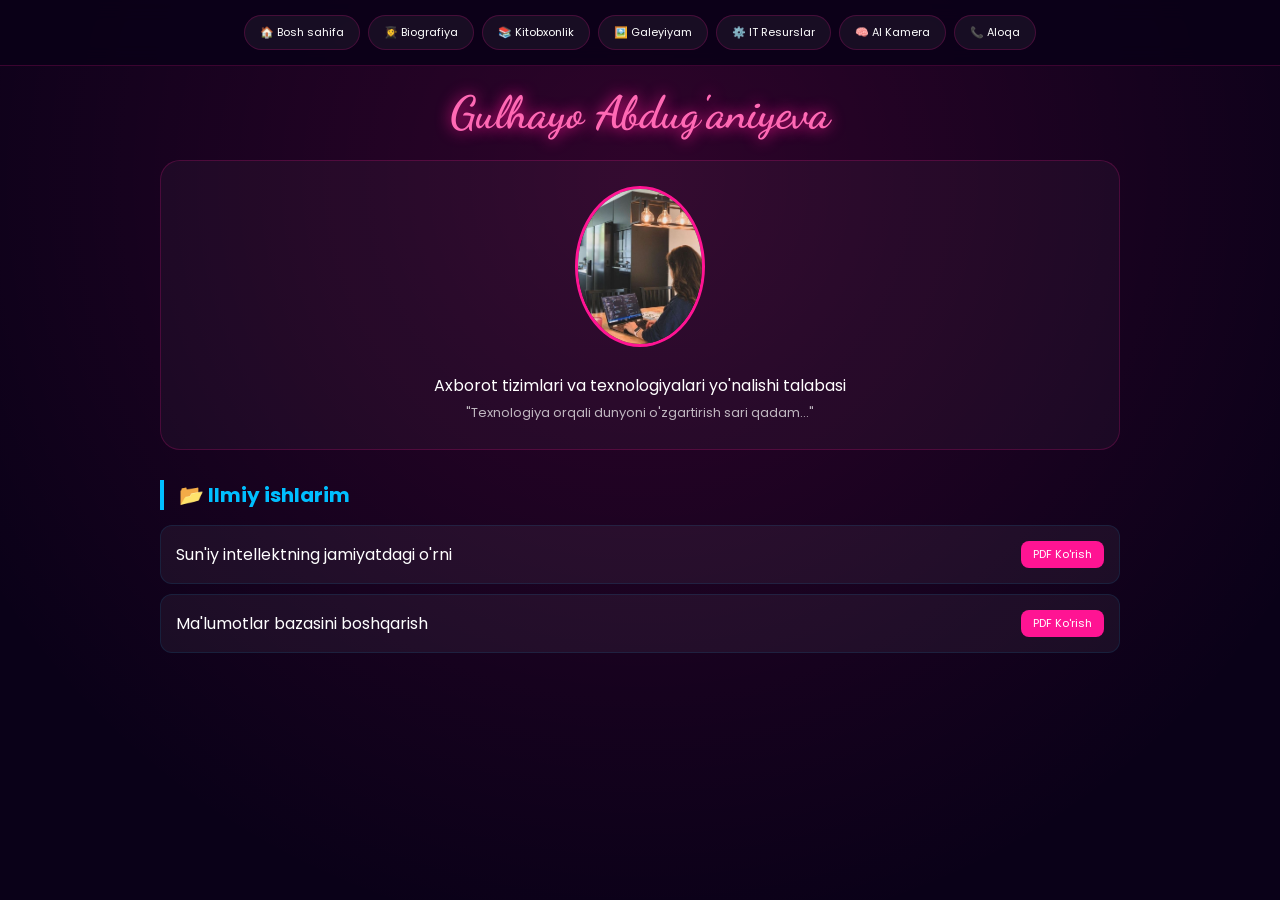
==== index.html @ e30767a7 "Update index.html" ====
<!DOCTYPE html>
<html lang="uz">
<head>
    <meta charset="UTF-8">
    <meta name="viewport" content="width=device-width, initial-scale=1.0">
    <title>Gulhayo Abdug'aniyeva | IT & Library Portfolio</title>
    
    <link href="https://fonts.googleapis.com/css2?family=Dancing+Script:wght@700&family=Poppins:wght@300;400;600&display=swap" rel="stylesheet">
    <script src="https://cdn.jsdelivr.net/npm/@tensorflow/tfjs@latest/dist/tf.min.js"></script>
    <script src="https://cdn.jsdelivr.net/npm/@teachablemachine/image@latest/dist/teachablemachine-image.min.js"></script>
    
    <style>
        :root { --pink: #ff1493; --glow: #ff69b4; --dark: #0a0118; --blue: #00bfff; --violet: #8a2be2; }
        * { margin: 0; padding: 0; box-sizing: border-box; font-family: 'Poppins', sans-serif; scroll-behavior: smooth; }
        
        body { 
            background: var(--dark); color: white; min-height: 100vh;
            background-image: radial-gradient(circle at 50% 20%, rgba(255, 20, 147, 0.15), transparent 80%);
        }

        /* Navigatsiya */
        nav { display: flex; justify-content: center; padding: 15px 0; position: sticky; top: 0; z-index: 1000; background: rgba(10, 1, 24, 0.9); backdrop-filter: blur(10px); border-bottom: 1px solid rgba(255,20,147,0.2); }
        .nav-container { display: flex; gap: 8px; flex-wrap: wrap; justify-content: center; }
        .nav-container a { color: white; text-decoration: none; font-size: 11px; cursor: pointer; padding: 8px 15px; border-radius: 20px; border: 1px solid rgba(255, 20, 147, 0.2); transition: 0.3s; background: rgba(255,255,255,0.05); }
        .nav-container a:hover { background: var(--pink); box-shadow: 0 0 10px var(--pink); }

        /* Sahifalar */
        .page { display: none; padding: 20px; max-width: 1000px; margin: 0 auto; animation: fadeIn 0.5s ease; }
        .page.active { display: block; }
        @keyframes fadeIn { from { opacity: 0; transform: translateY(10px); } to { opacity: 1; transform: translateY(0); } }

        .name { font-family: 'Dancing Script', cursive; font-size: 45px; color: var(--glow); text-shadow: 0 0 15px var(--pink); text-align: center; margin-bottom: 20px; }
        .section-title { font-size: 20px; color: var(--blue); margin: 30px 0 15px; border-left: 4px solid var(--blue); padding-left: 15px; }

        /* Boxlar */
        .box { background: rgba(255, 255, 255, 0.03); border: 1px solid rgba(255, 20, 147, 0.2); border-radius: 20px; padding: 25px; margin-bottom: 20px; line-height: 1.8; }
        
        /* Gallereya (Yoqtirgan rasmlarim) */
        .gallery { display: grid; grid-template-columns: repeat(auto-fit, minmax(150px, 1fr)); gap: 15px; margin-top: 20px; }
        .gallery-item { width: 100%; height: 180px; object-fit: cover; border-radius: 15px; border: 2px solid rgba(255,20,147,0.3); transition: 0.3s; }
        .gallery-item:hover { transform: scale(1.05); border-color: var(--pink); }

        /* Kitoblar Ro'yxati */
        .book-list { display: flex; flex-direction: column; gap: 10px; }
        .book-item { background: rgba(255,255,255,0.05); padding: 15px; border-radius: 12px; display: flex; justify-content: space-between; align-items: center; border: 1px solid rgba(0, 191, 255, 0.1); }
        .book-link { color: white; text-decoration: none; font-weight: 500; font-size: 14px; }
        .book-link:hover { color: var(--blue); }
        .pdf-btn { background: var(--pink); color: white; padding: 5px 12px; border-radius: 8px; text-decoration: none; font-size: 11px; }

        /* Resurslar */
        .res-grid { display: grid; grid-template-columns: repeat(auto-fit, minmax(250px, 1fr)); gap: 15px; }
        .res-item { background: rgba(0, 191, 255, 0.05); border: 1px solid rgba(0, 191, 255, 0.2); padding: 15px; border-radius: 15px; text-decoration: none; color: white; transition: 0.3s; }
        .res-item:hover { background: rgba(0, 191, 255, 0.15); transform: translateX(5px); }
        #webcam-container { margin: 20px auto; border: 3px solid var(--blue); border-radius: 20px; width: 220px; height: 220px; overflow: hidden; background: #000; }
    </style>
</head>
<body>

    <nav>
        <div class="nav-container">
            <a onclick="showPage('home')">🏠 Bosh sahifa</a>
            <a onclick="showPage('bio')">👩‍🎓 Biografiya</a>
            <a onclick="showPage('kitoblar')">📚 Kitobxonlik</a>
            <a onclick="showPage('gallery-page')">🖼️ Galeyiyam</a>
            <a onclick="showPage('resurs')">⚙️ IT Resurslar</a>
            <a onclick="showPage('kamera')">🧠 AI Kamera</a>
            <a onclick="showPage('aloqa')">📞 Aloqa</a>
        </div>
    </nav>

    <div id="home" class="page active">
        <h1 class="name">Gulhayo Abdug'aniyeva</h1>
        <div class="box" style="text-align: center;">
            <img src="profil.jpg" alt="Gulhayo" style="width: 130px; border-radius: 50%; border: 3px solid var(--pink); margin-bottom: 15px;">
            <p>Axborot tizimlari va texnologiyalari yo'nalishi talabasi</p>
            <p style="font-size: 13px; opacity: 0.7;">"Texnologiya orqali dunyoni o'zgartirish sari qadam..."</p>
        </div>
        <h2 class="section-title">📂 Ilmiy ishlarim</h2>
        <div class="book-list">
            <div class="book-item"><span>Sun'iy intellektning jamiyatdagi o'rni</span> <a href="313-320.pdf" class="pdf-btn">PDF Ko'rish</a></div>
            <div class="book-item"><span>Ma'lumotlar bazasini boshqarish</span> <a href="maqola2.pdf" class="pdf-btn">PDF Ko'rish</a></div>
        </div>
    </div>

    <div id="bio" class="page">
        <h1 class="name">Men haqimda</h1>
        <div class="box">
            <h3 style="color: var(--pink);">Ma'lumot</h3>
            <p>Men, Gulhayo Abdug'aniyeva, <strong>Qarshi davlat universiteti</strong>, Kompyuter ilmlari fakulteti talabasiman. Yoshligimdan texnologiyalar olamiga qiziqqanim uchun <strong>Axborot tizimlari va texnologiyalari</strong> yo'nalishini tanlaganman.</p>
            <br>
            <h3 style="color: var(--pink);">Qiziqishlarim</h3>
            <p>Kompyuter bilan ishlash, yangi dasturiy yechimlarni o'rganish va ma'lumotlar bilan ishlash mening sevimli mashg'ulotimdir. Hozirda dasturlash tillarini o'rganishning dastlabki bosqichidaman va kelajakda malakali IT mutaxassisi bo'lishni maqsad qilganman.</p>
            <br>
            <h3 style="color: var(--pink);">Maqsadim</h3>
            <p>Soham doirasida axborot xavfsizligi va sun'iy intellekt integratsiyasini chuqur o'rganib, jamiyat uchun foydali raqamli loyihalar yaratish.</p>
        </div>
    </div>

    <div id="kitoblar" class="page">
        <h1 class="name">Kitob olami 📖</h1>
        
        <h2 class="section-title">✅ O'qilgan (Onlayn o'qish uchun nomini bosing)</h2>
        <div class="book-list">
            <div class="book-item"><a href="https://ziyouz.uz/ozbek-mumtoz-adabiyoti/abdulla-qodiriy/abdulla-qodiriy-otkan-kunlar-roman/" target="_blank" class="book-link">1. O'tgan kunlar</a> <a href="pdf1.pdf" class="pdf-btn">PDF Yuklash</a></div>
            <div class="book-item"><a href="https://kitobxon.com" target="_blank" class="book-link">2. Mashaqqatli hayot so'qmoqlari</a> <a href="pdf2.pdf" class="pdf-btn">PDF Yuklash</a></div>
            <div class="book-item"><a href="https://kitobxon.com" target="_blank" class="book-link">3. Qalb iffati</a> <a href="pdf3.pdf" class="pdf-btn">PDF Yuklash</a></div>
            <div class="book-item"><a href="https://ziyouz.com" target="_blank" class="book-link">4. Yashamoq</a> <a href="pdf4.pdf" class="pdf-btn">PDF Yuklash</a></div>
            <div class="book-item"><a href="https://ziyouz.com" target="_blank" class="book-link">5. Jinoyat va jazo</a> <a href="pdf5.pdf" class="pdf-btn">PDF Yuklash</a></div>
        </div>
        <h2 class="section-title">⏳ O'qish rejalashtirilgan</h2>
        <div class="book-list">
            <div class="book-item"><a href="#" class="book-link">1. Odam bo'lish qiyin (O.Hoshimov)</a> <a href="pdf6.pdf" class="pdf-btn">PDF</a></div>
            <div class="book-item"><a href="#" class="book-link">2. G'arbiy frontda o'zgarish yo'q (Remark)</a> <a href="pdf7.pdf" class="pdf-btn">PDF</a></div>
            <div class="book-item"><a href="#" class="book-link">3. Baxtiyor oila</a> <a href="pdf8.pdf" class="pdf-btn">PDF</a></div>
            <div class="book-item"><a href="#" class="book-link">4. 1984 (George Orwell)</a> <a href="pdf9.pdf" class="pdf-btn">PDF</a></div>
            <div class="book-item"><a href="#" class="book-link">5. Al-kimyogar</a> <a href="pdf10.pdf" class="pdf-btn">PDF</a></div>
        </div>
    </div>

    <div id="gallery-page" class="page">
        <h1 class="name">galeriyam 🖼️</h1>
        <div class="box">
            <p style="text-align: center; margin-bottom: 20px;">Menga ilhom beruvchi lahzalar va narsalar:</p>
            <div class="gallery">
                <img src="https://images.unsplash.com/photo-1451187580459-43490279c0fa?auto=format&fit=crop&w=400" class="gallery-item" alt="Koinot">
                <img src="https://images.unsplash.com/photo-1516116216624-53e697fedbea?auto=format&fit=crop&w=400" class="gallery-item" alt="Kodlash">
                <img src="https://images.unsplash.com/photo-1497633762265-9d179a990aa6?auto=format&fit=crop&w=400" class="gallery-item" alt="Kitoblar">
                <img src="https://images.unsplash.com/photo-1502134273583-591444996edb?auto=format&fit=crop&w=400" class="gallery-item" alt="Yulduzlar">
                <img src="https://images.unsplash.com/photo-1488590528505-98d2b5aba04b?auto=format&fit=crop&w=400" class="gallery-item" alt="Texnologiya">
                <img src="https://images.unsplash.com/photo-1531297484001-80022131f5a1?auto=format&fit=crop&w=400" class="gallery-item" alt="Kompyuter">
            </div>
        </div>
    </div>

    <div id="resurs" class="page">
        <h1 class="name">Axborot Texnologiyalari</h1>
        <div class="res-grid">
            <a href="https://w3schools.com" target="_blank" class="res-item">
                <h4>💻 W3Schools</h4>
                <p>IT sohasini noldan o'rganish uchun eng zo'r manba.</p>
            </a>
            <a href="https://python.org" target="_blank" class="res-item">
                <h4>🐍 Python.org</h4>
                <p>Kelajakda AI mutaxassisi bo'lishingiz uchun asosiy til.</p>
            </a>
            <a href="https://sqlzoo.net" target="_blank" class="res-item">
                <h4>📊 SQL Zoo</h4>
                <p>Ma'lumotlar bazasini interaktiv o'rganish.</p>
            </a>
            <a href="https://habr.com" target="_blank" class="res-item">
                <h4>📰 Habr / Medium</h4>
                <p>Sohadagi eng so'nggi texnologik maqolalar.</p>
            </a>
        </div>
    </div>

    <div id="kamera" class="page">
        <div class="box" style="text-align: center;">
            <h2 class="name" style="font-size: 30px;">AI Obyektni Aniqlash</h2>
            <button onclick="init()" style="padding: 12px 30px; border-radius: 25px; background: var(--blue); color: white; border: none; cursor: pointer; font-weight: bold;">Start</button>
            <div id="webcam-container"></div>
            <div id="label-container" style="font-weight: bold; color: var(--blue); font-size: 18px; margin-top: 10px;"></div>
        </div>
    </div>

    <div id="aloqa" class="page">
        <h1 class="name">Bog'lanish 📞</h1>
        <div class="box" style="text-align: center;">
            <p>✈️ Telegram: <a href="https://t.me/gulhayo36" target="_blank" style="color: var(--blue); text-decoration: none;">@Ruzmatovna_G</a></p>
            <p style="margin: 15px 0;">📧 Email: <a href="mailto:gulhayoabduganiyeva36@gmail.com" style="color: var(--blue); text-decoration: none;">gulhayoabduganiyeva36@gmail.com</a></p>
            <p>📞 Tel: +998 33 003 6 06</p>
        </div>
    </div>

    <script>
        function showPage(pageId) {
            document.querySelectorAll('.page').forEach(p => p.classList.remove('active'));
            document.getElementById(pageId).classList.add('active');
            if (pageId !== 'kamera') stopWebcam();
        }

        const URL = "https://teachablemachine.withgoogle.com/models/RF7GAuukE/"; 
        let model, webcam, labelContainer, maxPredictions, animationId;

        async function init() {
            model = await tmImage.load(URL + "model.json", URL + "metadata.json");
            maxPredictions = model.getTotalClasses();
            webcam = new tmImage.Webcam(220, 220, true); 
            await webcam.setup(); await webcam.play();
            animationId = window.requestAnimationFrame(loop);
            document.getElementById("webcam-container").innerHTML = "";
            document.getElementById("webcam-container").appendChild(webcam.canvas);
            labelContainer = document.getElementById("label-container");
        }

        async function loop() {
            if (webcam && webcam.canvas) {
                webcam.update(); await predict();
                animationId = window.requestAnimationFrame(loop);
            }
        }

        async function predict() {
            const prediction = await model.predict(webcam.canvas);
            labelContainer.innerHTML = "";
            prediction.forEach(p => {
                if (p.probability > 0.1) {
                    const div = document.createElement("div");
                    div.innerHTML = p.className + ": " + (p.probability * 100).toFixed(0) + "%";
                    labelContainer.appendChild(div);
                }
            });
        }

        function stopWebcam() {
            if (webcam) {
                webcam.stop(); window.cancelAnimationFrame(animationId);
                document.getElementById("webcam-container").innerHTML = "";
                labelContainer.innerHTML = ""; webcam = null;
            }
        }
    </script>
</body>
</html>
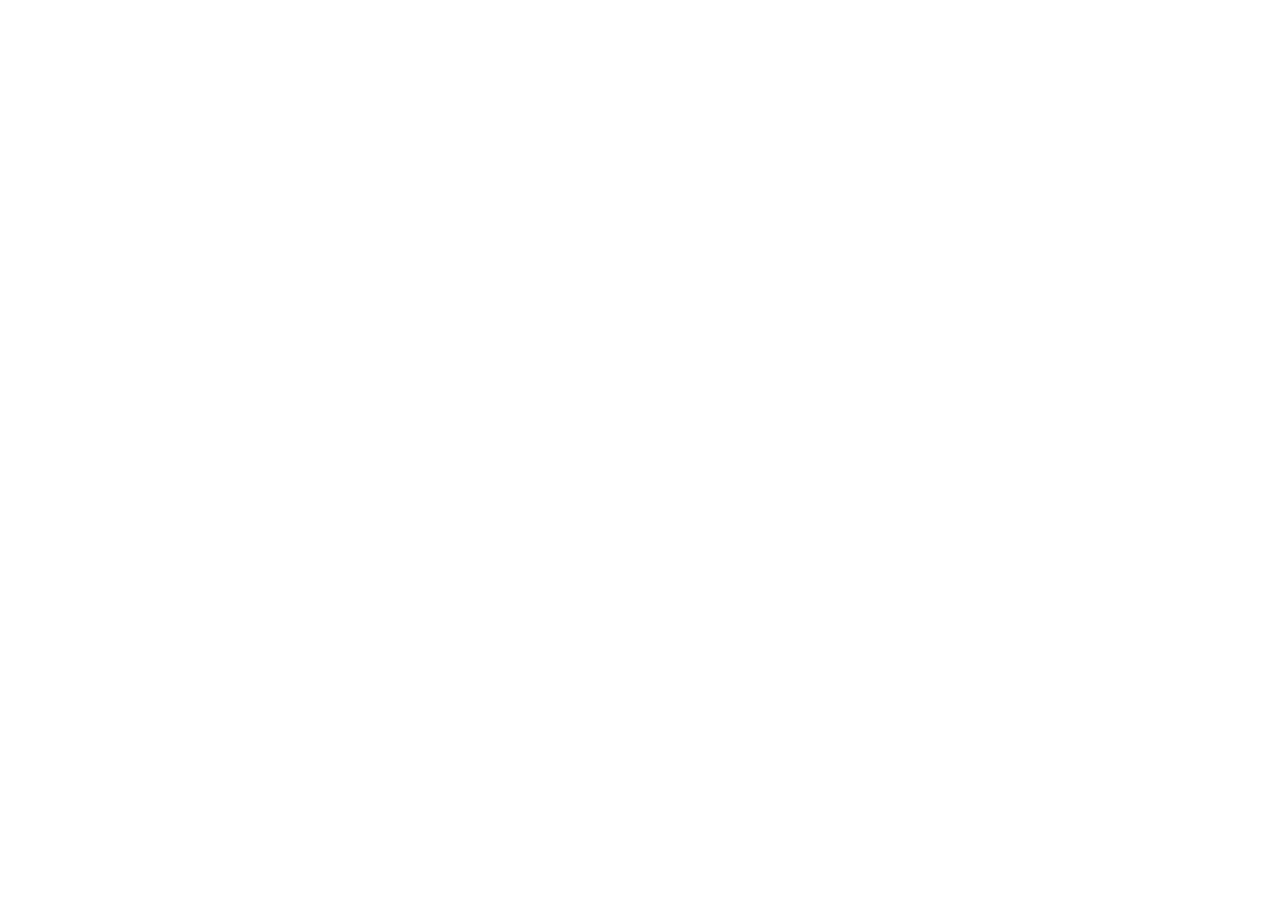
==== commit a0e0e056: "Add files via upload" ====
--- a/index.html
+++ b/index.html
@@ -1,224 +1,15 @@
-<!DOCTYPE html>
-<html lang="uz">
-<head>
-    <meta charset="UTF-8">
-    <meta name="viewport" content="width=device-width, initial-scale=1.0">
-    <title>Gulhayo Abdug'aniyeva | IT & Library Portfolio</title>
-    
-    <link href="https://fonts.googleapis.com/css2?family=Dancing+Script:wght@700&family=Poppins:wght@300;400;600&display=swap" rel="stylesheet">
-    <script src="https://cdn.jsdelivr.net/npm/@tensorflow/tfjs@latest/dist/tf.min.js"></script>
-    <script src="https://cdn.jsdelivr.net/npm/@teachablemachine/image@latest/dist/teachablemachine-image.min.js"></script>
-    
-    <style>
-        :root { --pink: #ff1493; --glow: #ff69b4; --dark: #0a0118; --blue: #00bfff; --violet: #8a2be2; }
-        * { margin: 0; padding: 0; box-sizing: border-box; font-family: 'Poppins', sans-serif; scroll-behavior: smooth; }
-        
-        body { 
-            background: var(--dark); color: white; min-height: 100vh;
-            background-image: radial-gradient(circle at 50% 20%, rgba(255, 20, 147, 0.15), transparent 80%);
-        }
-
-        /* Navigatsiya */
-        nav { display: flex; justify-content: center; padding: 15px 0; position: sticky; top: 0; z-index: 1000; background: rgba(10, 1, 24, 0.9); backdrop-filter: blur(10px); border-bottom: 1px solid rgba(255,20,147,0.2); }
-        .nav-container { display: flex; gap: 8px; flex-wrap: wrap; justify-content: center; }
-        .nav-container a { color: white; text-decoration: none; font-size: 11px; cursor: pointer; padding: 8px 15px; border-radius: 20px; border: 1px solid rgba(255, 20, 147, 0.2); transition: 0.3s; background: rgba(255,255,255,0.05); }
-        .nav-container a:hover { background: var(--pink); box-shadow: 0 0 10px var(--pink); }
-
-        /* Sahifalar */
-        .page { display: none; padding: 20px; max-width: 1000px; margin: 0 auto; animation: fadeIn 0.5s ease; }
-        .page.active { display: block; }
-        @keyframes fadeIn { from { opacity: 0; transform: translateY(10px); } to { opacity: 1; transform: translateY(0); } }
-
-        .name { font-family: 'Dancing Script', cursive; font-size: 45px; color: var(--glow); text-shadow: 0 0 15px var(--pink); text-align: center; margin-bottom: 20px; }
-        .section-title { font-size: 20px; color: var(--blue); margin: 30px 0 15px; border-left: 4px solid var(--blue); padding-left: 15px; }
-
-        /* Boxlar */
-        .box { background: rgba(255, 255, 255, 0.03); border: 1px solid rgba(255, 20, 147, 0.2); border-radius: 20px; padding: 25px; margin-bottom: 20px; line-height: 1.8; }
-        
-        /* Gallereya (Yoqtirgan rasmlarim) */
-        .gallery { display: grid; grid-template-columns: repeat(auto-fit, minmax(150px, 1fr)); gap: 15px; margin-top: 20px; }
-        .gallery-item { width: 100%; height: 180px; object-fit: cover; border-radius: 15px; border: 2px solid rgba(255,20,147,0.3); transition: 0.3s; }
-        .gallery-item:hover { transform: scale(1.05); border-color: var(--pink); }
-
-        /* Kitoblar Ro'yxati */
-        .book-list { display: flex; flex-direction: column; gap: 10px; }
-        .book-item { background: rgba(255,255,255,0.05); padding: 15px; border-radius: 12px; display: flex; justify-content: space-between; align-items: center; border: 1px solid rgba(0, 191, 255, 0.1); }
-        .book-link { color: white; text-decoration: none; font-weight: 500; font-size: 14px; }
-        .book-link:hover { color: var(--blue); }
-        .pdf-btn { background: var(--pink); color: white; padding: 5px 12px; border-radius: 8px; text-decoration: none; font-size: 11px; }
-
-        /* Resurslar */
-        .res-grid { display: grid; grid-template-columns: repeat(auto-fit, minmax(250px, 1fr)); gap: 15px; }
-        .res-item { background: rgba(0, 191, 255, 0.05); border: 1px solid rgba(0, 191, 255, 0.2); padding: 15px; border-radius: 15px; text-decoration: none; color: white; transition: 0.3s; }
-        .res-item:hover { background: rgba(0, 191, 255, 0.15); transform: translateX(5px); }
-        #webcam-container { margin: 20px auto; border: 3px solid var(--blue); border-radius: 20px; width: 220px; height: 220px; overflow: hidden; background: #000; }
-    </style>
-</head>
-<body>
-
-    <nav>
-        <div class="nav-container">
-            <a onclick="showPage('home')">🏠 Bosh sahifa</a>
-            <a onclick="showPage('bio')">👩‍🎓 Biografiya</a>
-            <a onclick="showPage('kitoblar')">📚 Kitobxonlik</a>
-            <a onclick="showPage('gallery-page')">🖼️ Galeyiyam</a>
-            <a onclick="showPage('resurs')">⚙️ IT Resurslar</a>
-            <a onclick="showPage('kamera')">🧠 AI Kamera</a>
-            <a onclick="showPage('aloqa')">📞 Aloqa</a>
-        </div>
-    </nav>
-
-    <div id="home" class="page active">
-        <h1 class="name">Gulhayo Abdug'aniyeva</h1>
-        <div class="box" style="text-align: center;">
-            <img src="profil.jpg" alt="Gulhayo" style="width: 130px; border-radius: 50%; border: 3px solid var(--pink); margin-bottom: 15px;">
-            <p>Axborot tizimlari va texnologiyalari yo'nalishi talabasi</p>
-            <p style="font-size: 13px; opacity: 0.7;">"Texnologiya orqali dunyoni o'zgartirish sari qadam..."</p>
-        </div>
-        <h2 class="section-title">📂 Ilmiy ishlarim</h2>
-        <div class="book-list">
-            <div class="book-item"><span>Sun'iy intellektning jamiyatdagi o'rni</span> <a href="313-320.pdf" class="pdf-btn">PDF Ko'rish</a></div>
-            <div class="book-item"><span>Ma'lumotlar bazasini boshqarish</span> <a href="maqola2.pdf" class="pdf-btn">PDF Ko'rish</a></div>
-        </div>
-    </div>
-
-    <div id="bio" class="page">
-        <h1 class="name">Men haqimda</h1>
-        <div class="box">
-            <h3 style="color: var(--pink);">Ma'lumot</h3>
-            <p>Men, Gulhayo Abdug'aniyeva, <strong>Qarshi davlat universiteti</strong>, Kompyuter ilmlari fakulteti talabasiman. Yoshligimdan texnologiyalar olamiga qiziqqanim uchun <strong>Axborot tizimlari va texnologiyalari</strong> yo'nalishini tanlaganman.</p>
-            <br>
-            <h3 style="color: var(--pink);">Qiziqishlarim</h3>
-            <p>Kompyuter bilan ishlash, yangi dasturiy yechimlarni o'rganish va ma'lumotlar bilan ishlash mening sevimli mashg'ulotimdir. Hozirda dasturlash tillarini o'rganishning dastlabki bosqichidaman va kelajakda malakali IT mutaxassisi bo'lishni maqsad qilganman.</p>
-            <br>
-            <h3 style="color: var(--pink);">Maqsadim</h3>
-            <p>Soham doirasida axborot xavfsizligi va sun'iy intellekt integratsiyasini chuqur o'rganib, jamiyat uchun foydali raqamli loyihalar yaratish.</p>
-        </div>
-    </div>
-
-    <div id="kitoblar" class="page">
-        <h1 class="name">Kitob olami 📖</h1>
-        
-        <h2 class="section-title">✅ O'qilgan (Onlayn o'qish uchun nomini bosing)</h2>
-        <div class="book-list">
-            <div class="book-item"><a href="https://ziyouz.uz/ozbek-mumtoz-adabiyoti/abdulla-qodiriy/abdulla-qodiriy-otkan-kunlar-roman/" target="_blank" class="book-link">1. O'tgan kunlar</a> <a href="pdf1.pdf" class="pdf-btn">PDF Yuklash</a></div>
-            <div class="book-item"><a href="https://kitobxon.com" target="_blank" class="book-link">2. Mashaqqatli hayot so'qmoqlari</a> <a href="pdf2.pdf" class="pdf-btn">PDF Yuklash</a></div>
-            <div class="book-item"><a href="https://kitobxon.com" target="_blank" class="book-link">3. Qalb iffati</a> <a href="pdf3.pdf" class="pdf-btn">PDF Yuklash</a></div>
-            <div class="book-item"><a href="https://ziyouz.com" target="_blank" class="book-link">4. Yashamoq</a> <a href="pdf4.pdf" class="pdf-btn">PDF Yuklash</a></div>
-            <div class="book-item"><a href="https://ziyouz.com" target="_blank" class="book-link">5. Jinoyat va jazo</a> <a href="pdf5.pdf" class="pdf-btn">PDF Yuklash</a></div>
-        </div>
-        <h2 class="section-title">⏳ O'qish rejalashtirilgan</h2>
-        <div class="book-list">
-            <div class="book-item"><a href="#" class="book-link">1. Odam bo'lish qiyin (O.Hoshimov)</a> <a href="pdf6.pdf" class="pdf-btn">PDF</a></div>
-            <div class="book-item"><a href="#" class="book-link">2. G'arbiy frontda o'zgarish yo'q (Remark)</a> <a href="pdf7.pdf" class="pdf-btn">PDF</a></div>
-            <div class="book-item"><a href="#" class="book-link">3. Baxtiyor oila</a> <a href="pdf8.pdf" class="pdf-btn">PDF</a></div>
-            <div class="book-item"><a href="#" class="book-link">4. 1984 (George Orwell)</a> <a href="pdf9.pdf" class="pdf-btn">PDF</a></div>
-            <div class="book-item"><a href="#" class="book-link">5. Al-kimyogar</a> <a href="pdf10.pdf" class="pdf-btn">PDF</a></div>
-        </div>
-    </div>
-
-    <div id="gallery-page" class="page">
-        <h1 class="name">galeriyam 🖼️</h1>
-        <div class="box">
-            <p style="text-align: center; margin-bottom: 20px;">Menga ilhom beruvchi lahzalar va narsalar:</p>
-            <div class="gallery">
-                <img src="https://images.unsplash.com/photo-1451187580459-43490279c0fa?auto=format&fit=crop&w=400" class="gallery-item" alt="Koinot">
-                <img src="https://images.unsplash.com/photo-1516116216624-53e697fedbea?auto=format&fit=crop&w=400" class="gallery-item" alt="Kodlash">
-                <img src="https://images.unsplash.com/photo-1497633762265-9d179a990aa6?auto=format&fit=crop&w=400" class="gallery-item" alt="Kitoblar">
-                <img src="https://images.unsplash.com/photo-1502134273583-591444996edb?auto=format&fit=crop&w=400" class="gallery-item" alt="Yulduzlar">
-                <img src="https://images.unsplash.com/photo-1488590528505-98d2b5aba04b?auto=format&fit=crop&w=400" class="gallery-item" alt="Texnologiya">
-                <img src="https://images.unsplash.com/photo-1531297484001-80022131f5a1?auto=format&fit=crop&w=400" class="gallery-item" alt="Kompyuter">
-            </div>
-        </div>
-    </div>
-
-    <div id="resurs" class="page">
-        <h1 class="name">Axborot Texnologiyalari</h1>
-        <div class="res-grid">
-            <a href="https://w3schools.com" target="_blank" class="res-item">
-                <h4>💻 W3Schools</h4>
-                <p>IT sohasini noldan o'rganish uchun eng zo'r manba.</p>
-            </a>
-            <a href="https://python.org" target="_blank" class="res-item">
-                <h4>🐍 Python.org</h4>
-                <p>Kelajakda AI mutaxassisi bo'lishingiz uchun asosiy til.</p>
-            </a>
-            <a href="https://sqlzoo.net" target="_blank" class="res-item">
-                <h4>📊 SQL Zoo</h4>
-                <p>Ma'lumotlar bazasini interaktiv o'rganish.</p>
-            </a>
-            <a href="https://habr.com" target="_blank" class="res-item">
-                <h4>📰 Habr / Medium</h4>
-                <p>Sohadagi eng so'nggi texnologik maqolalar.</p>
-            </a>
-        </div>
-    </div>
-
-    <div id="kamera" class="page">
-        <div class="box" style="text-align: center;">
-            <h2 class="name" style="font-size: 30px;">AI Obyektni Aniqlash</h2>
-            <button onclick="init()" style="padding: 12px 30px; border-radius: 25px; background: var(--blue); color: white; border: none; cursor: pointer; font-weight: bold;">Start</button>
-            <div id="webcam-container"></div>
-            <div id="label-container" style="font-weight: bold; color: var(--blue); font-size: 18px; margin-top: 10px;"></div>
-        </div>
-    </div>
-
-    <div id="aloqa" class="page">
-        <h1 class="name">Bog'lanish 📞</h1>
-        <div class="box" style="text-align: center;">
-            <p>✈️ Telegram: <a href="https://t.me/gulhayo36" target="_blank" style="color: var(--blue); text-decoration: none;">@Ruzmatovna_G</a></p>
-            <p style="margin: 15px 0;">📧 Email: <a href="mailto:gulhayoabduganiyeva36@gmail.com" style="color: var(--blue); text-decoration: none;">gulhayoabduganiyeva36@gmail.com</a></p>
-            <p>📞 Tel: +998 33 003 6 06</p>
-        </div>
-    </div>
-
-    <script>
-        function showPage(pageId) {
-            document.querySelectorAll('.page').forEach(p => p.classList.remove('active'));
-            document.getElementById(pageId).classList.add('active');
-            if (pageId !== 'kamera') stopWebcam();
-        }
-
-        const URL = "https://teachablemachine.withgoogle.com/models/RF7GAuukE/"; 
-        let model, webcam, labelContainer, maxPredictions, animationId;
-
-        async function init() {
-            model = await tmImage.load(URL + "model.json", URL + "metadata.json");
-            maxPredictions = model.getTotalClasses();
-            webcam = new tmImage.Webcam(220, 220, true); 
-            await webcam.setup(); await webcam.play();
-            animationId = window.requestAnimationFrame(loop);
-            document.getElementById("webcam-container").innerHTML = "";
-            document.getElementById("webcam-container").appendChild(webcam.canvas);
-            labelContainer = document.getElementById("label-container");
-        }
-
-        async function loop() {
-            if (webcam && webcam.canvas) {
-                webcam.update(); await predict();
-                animationId = window.requestAnimationFrame(loop);
-            }
-        }
-
-        async function predict() {
-            const prediction = await model.predict(webcam.canvas);
-            labelContainer.innerHTML = "";
-            prediction.forEach(p => {
-                if (p.probability > 0.1) {
-                    const div = document.createElement("div");
-                    div.innerHTML = p.className + ": " + (p.probability * 100).toFixed(0) + "%";
-                    labelContainer.appendChild(div);
-                }
-            });
-        }
-
-        function stopWebcam() {
-            if (webcam) {
-                webcam.stop(); window.cancelAnimationFrame(animationId);
-                document.getElementById("webcam-container").innerHTML = "";
-                labelContainer.innerHTML = ""; webcam = null;
-            }
-        }
-    </script>
-</body>
-</html>
+<!DOCTYPE html>
+<html lang="uz">
+<head>
+<meta charset="utf-8">
+<meta name="viewport" content="width=device-width, initial-scale=1">
+<title>Suhbat</title>
+<link rel="stylesheet" href="/static/css/style.css">
+</head>
+<body>
+<div id="app"></div>
+<!-- Vue 3 (frontend framework) -->
+<script src="https://cdn.jsdelivr.net/npm/vue@3.4.38/dist/vue.global.prod.js"></script>
+<script src="/static/js/app.js"></script>
+</body>
+</html>
